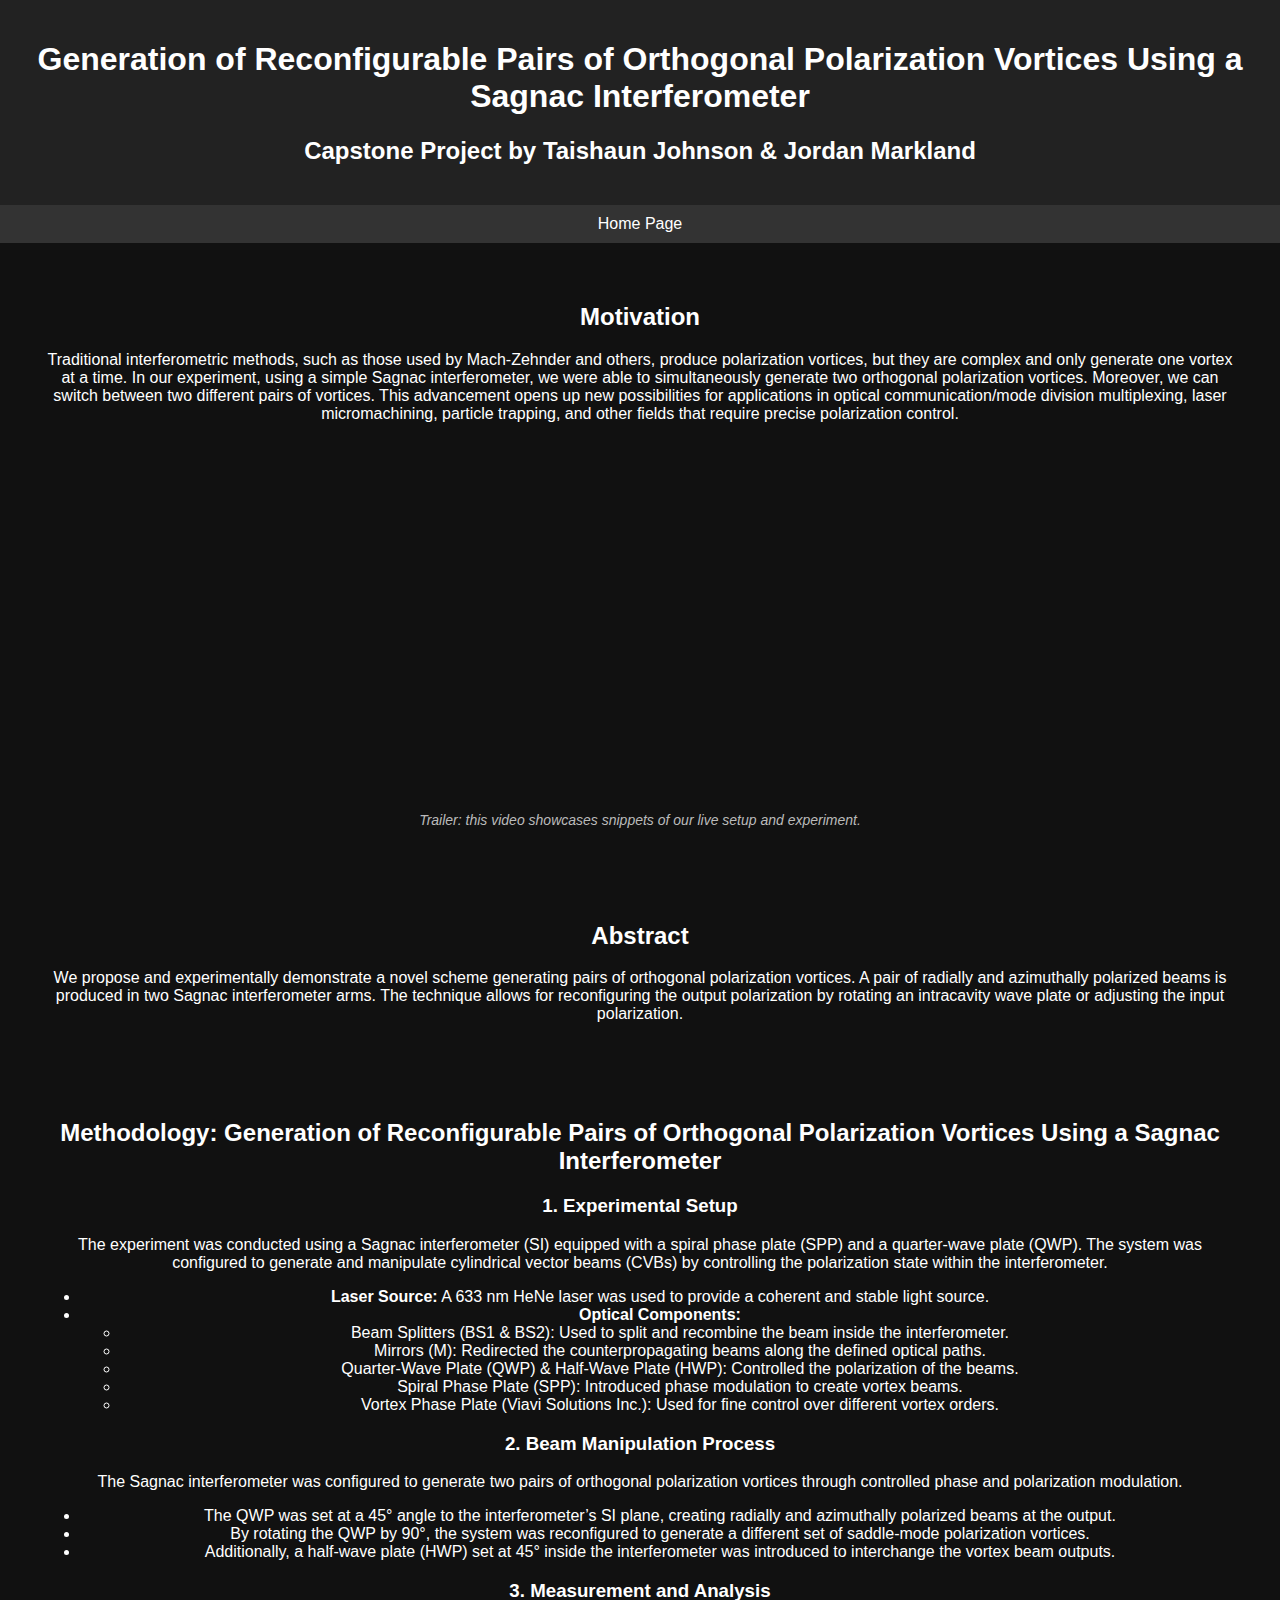
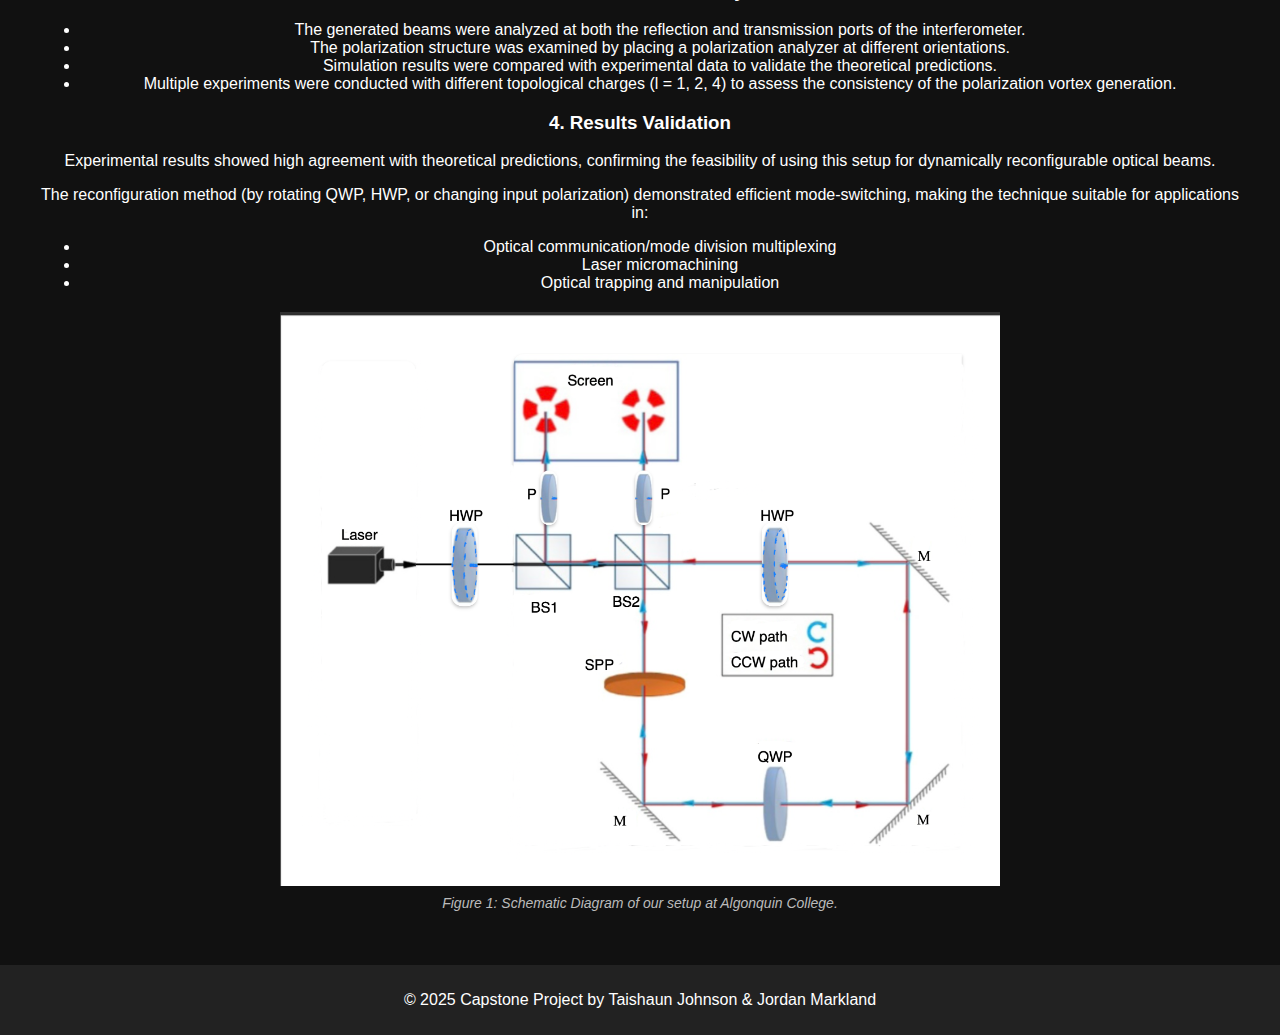
==== index.html @ 53e52545 "Update index.html" ====
<!DOCTYPE html>
<html lang="en">
<head>
    <meta charset="UTF-8">
    <meta name="viewport" content="width=device-width, initial-scale=1.0">
    <title>Capstone Project - Optical Communication</title>
    <link rel="stylesheet" href="styles.css">
</head>
<body>
    <header>
        <h1>Generation of Reconfigurable Pairs of Orthogonal Polarization Vortices Using a Sagnac Interferometer</h1>
        <h2>Capstone Project by Taishaun Johnson & Jordan Markland</h2>
    </header>

    <nav>
        <ul>
            <li><a href="#Home Page">Home Page</a></li>
        </ul>
    </nav>

    <section id="motivation">
        <h2>Motivation</h2>
        <p>Traditional interferometric methods, such as those used by Mach-Zehnder and others, produce polarization vortices, but they are complex and only generate one vortex at a time. In our experiment, using a simple Sagnac interferometer, we were able to simultaneously generate two orthogonal polarization vortices. Moreover, we can switch between two different pairs of vortices. This advancement opens up new possibilities for applications in optical communication/mode division multiplexing, laser micromachining, particle trapping, and other fields that require precise polarization control.</p>
   
        <div style="text-align: center; margin-top: 20px;">
            <iframe src="https://player.vimeo.com/video/1056968655?h=f93f7951b5" 
                    width="640" height="360" frameborder="0" 
                    allow="autoplay; fullscreen" allowfullscreen>
            </iframe>
            <!-- Video Caption -->
            <p style="font-size: 14px; font-style: italic; color: #bbb; margin-top: 5px;">
                Trailer: this video showcases snippets of our live setup and experiment.
            </p>
        </div>
    </section>

    <section id="abstract">
        <h2>Abstract</h2>
        <p>We propose and experimentally demonstrate a novel scheme generating pairs of orthogonal polarization vortices. A pair of radially and azimuthally polarized beams is produced in two Sagnac interferometer arms. The technique allows for reconfiguring the output polarization by rotating an intracavity wave plate or adjusting the input polarization.</p>
    </section>

    <!-- Methodology Section -->
    <section id="methodology">
        <h2>Methodology: Generation of Reconfigurable Pairs of Orthogonal Polarization Vortices Using a Sagnac Interferometer</h2>

        <h3>1. Experimental Setup</h3>
        <p>The experiment was conducted using a Sagnac interferometer (SI) equipped with a spiral phase plate (SPP) and a quarter-wave plate (QWP). The system was configured to generate and manipulate cylindrical vector beams (CVBs) by controlling the polarization state within the interferometer.</p>

        <ul>
            <li><strong>Laser Source:</strong> A 633 nm HeNe laser was used to provide a coherent and stable light source.</li>
            <li><strong>Optical Components:</strong>
                <ul>
                    <li>Beam Splitters (BS1 & BS2): Used to split and recombine the beam inside the interferometer.</li>
                    <li>Mirrors (M): Redirected the counterpropagating beams along the defined optical paths.</li>
                    <li>Quarter-Wave Plate (QWP) & Half-Wave Plate (HWP): Controlled the polarization of the beams.</li>
                    <li>Spiral Phase Plate (SPP): Introduced phase modulation to create vortex beams.</li>
                    <li>Vortex Phase Plate (Viavi Solutions Inc.): Used for fine control over different vortex orders.</li>
                </ul>
            </li>
        </ul>

        <h3>2. Beam Manipulation Process</h3>
        <p>The Sagnac interferometer was configured to generate two pairs of orthogonal polarization vortices through controlled phase and polarization modulation.</p>

        <ul>
            <li>The QWP was set at a 45° angle to the interferometer’s SI plane, creating radially and azimuthally polarized beams at the output.</li>
            <li>By rotating the QWP by 90°, the system was reconfigured to generate a different set of saddle-mode polarization vortices.</li>
            <li>Additionally, a half-wave plate (HWP) set at 45° inside the interferometer was introduced to interchange the vortex beam outputs.</li>
        </ul>

        <h3>3. Measurement and Analysis</h3>
        <ul>
            <li>The generated beams were analyzed at both the reflection and transmission ports of the interferometer.</li>
            <li>The polarization structure was examined by placing a polarization analyzer at different orientations.</li>
            <li>Simulation results were compared with experimental data to validate the theoretical predictions.</li>
            <li>Multiple experiments were conducted with different topological charges (l = 1, 2, 4) to assess the consistency of the polarization vortex generation.</li>
        </ul>

        <h3>4. Results Validation</h3>
        <p>Experimental results showed high agreement with theoretical predictions, confirming the feasibility of using this setup for dynamically reconfigurable optical beams.</p>
        <p>The reconfiguration method (by rotating QWP, HWP, or changing input polarization) demonstrated efficient mode-switching, making the technique suitable for applications in:</p>

        <ul>
            <li>Optical communication/mode division multiplexing</li>
            <li>Laser micromachining</li>
            <li>Optical trapping and manipulation</li>
        </ul>
    </div>
      
        <!-- Schematic Diagram Centered -->
        <div style="text-align: center; margin-top: 20px;">
            <img src="firstschematic.png" alt="Sagnac Interferometer Schematic" style="width: 60%; max-width: 800px;">
            <p style="font-size: 14px; font-style: italic; color: #bbb; margin-top: 5px;">
                Figure 1: Schematic Diagram of our setup at Algonquin College.
            </p>
        </div>

    </div>
    </section>

    <footer>
        <p>&copy; 2025 Capstone Project by Taishaun Johnson & Jordan Markland</p>
    </footer>
</body>
</html>

<style>
    body {
        font-family: Arial, sans-serif;
        margin: 0;
        padding: 0;
        background-color: #111;
        color: white;
        text-align: center;
    }
    header {
        background: #222;
        padding: 20px;
    }
    nav ul {
        list-style-type: none;
        padding: 0;
        margin: 0;
        display: flex;
        justify-content: center;
        background: #333;
    }
    nav ul li {
        margin: 10px;
    }
    nav ul li a {
        color: white;
        text-decoration: none;
    }
    section {
        padding: 20px;
        margin: 20px;
    }
    footer {
        background: #222;
        padding: 10px;
        margin-top: 20px;
    }
</style>
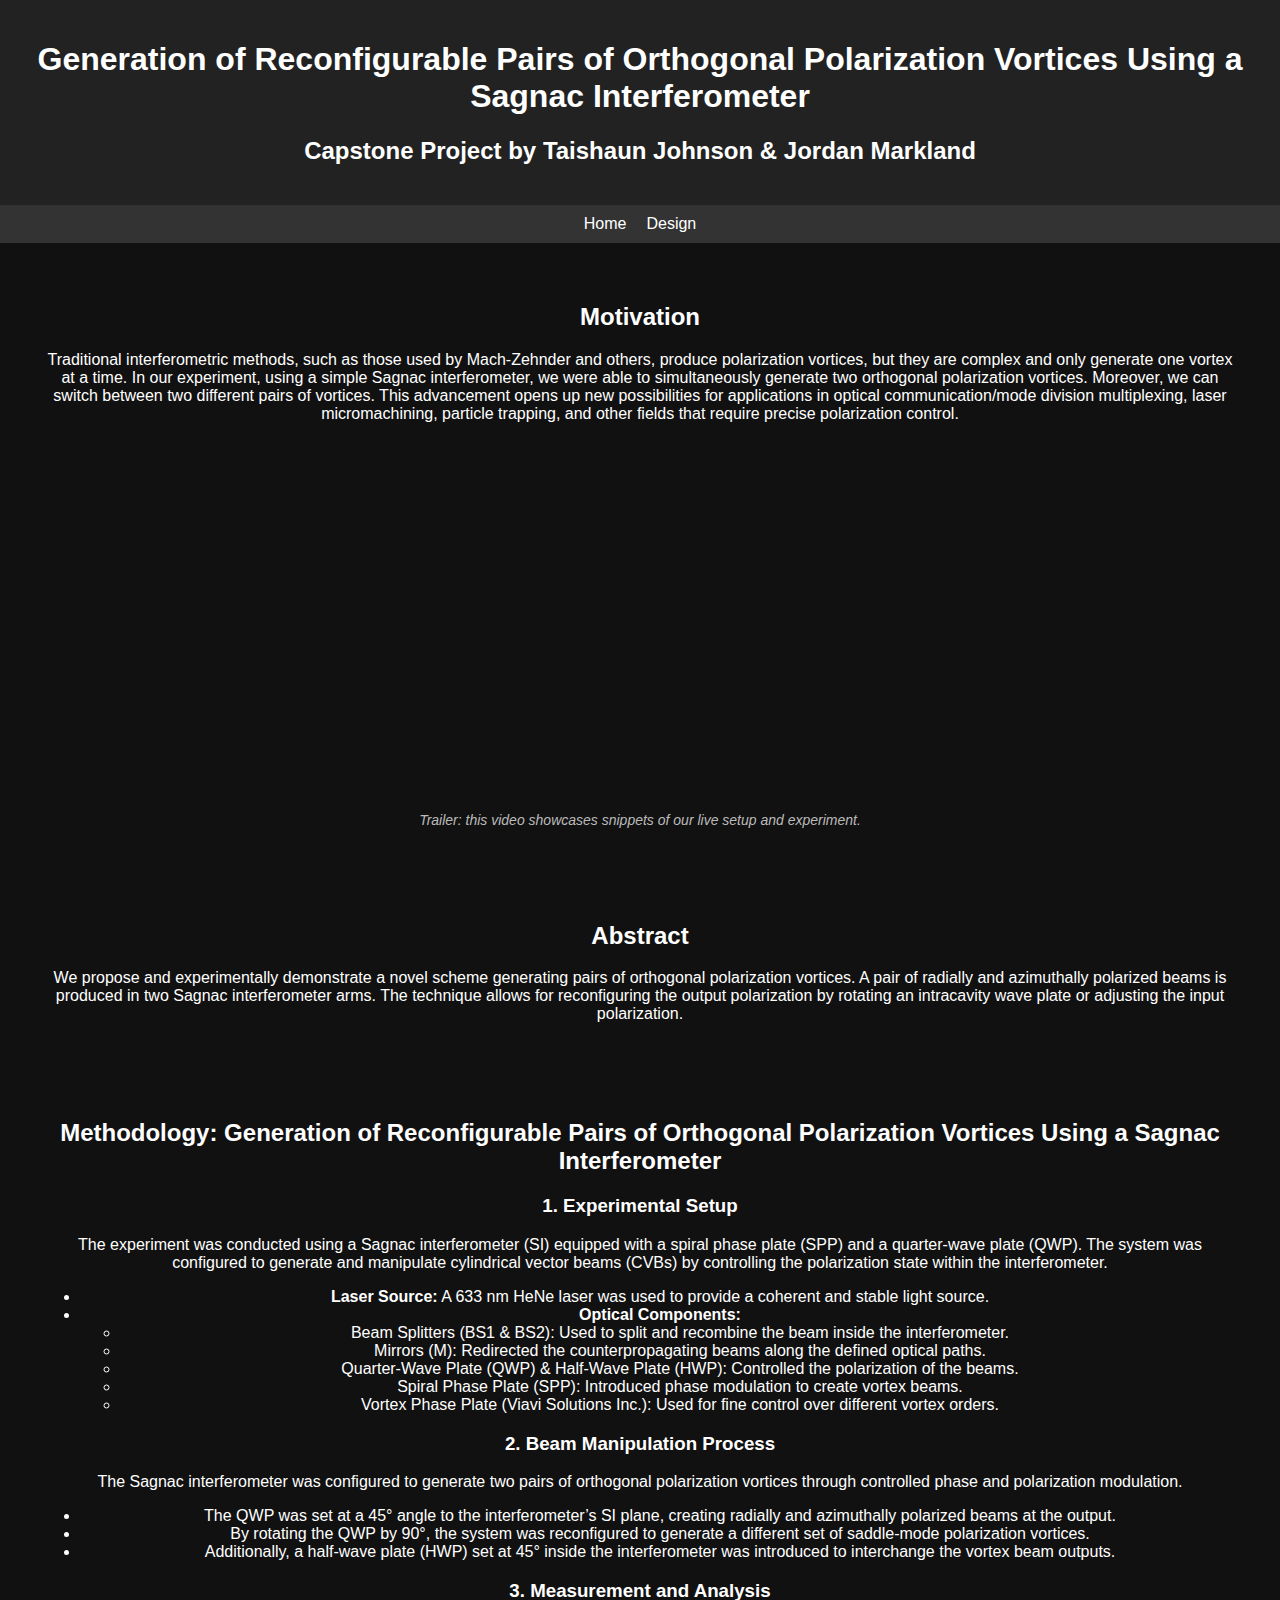
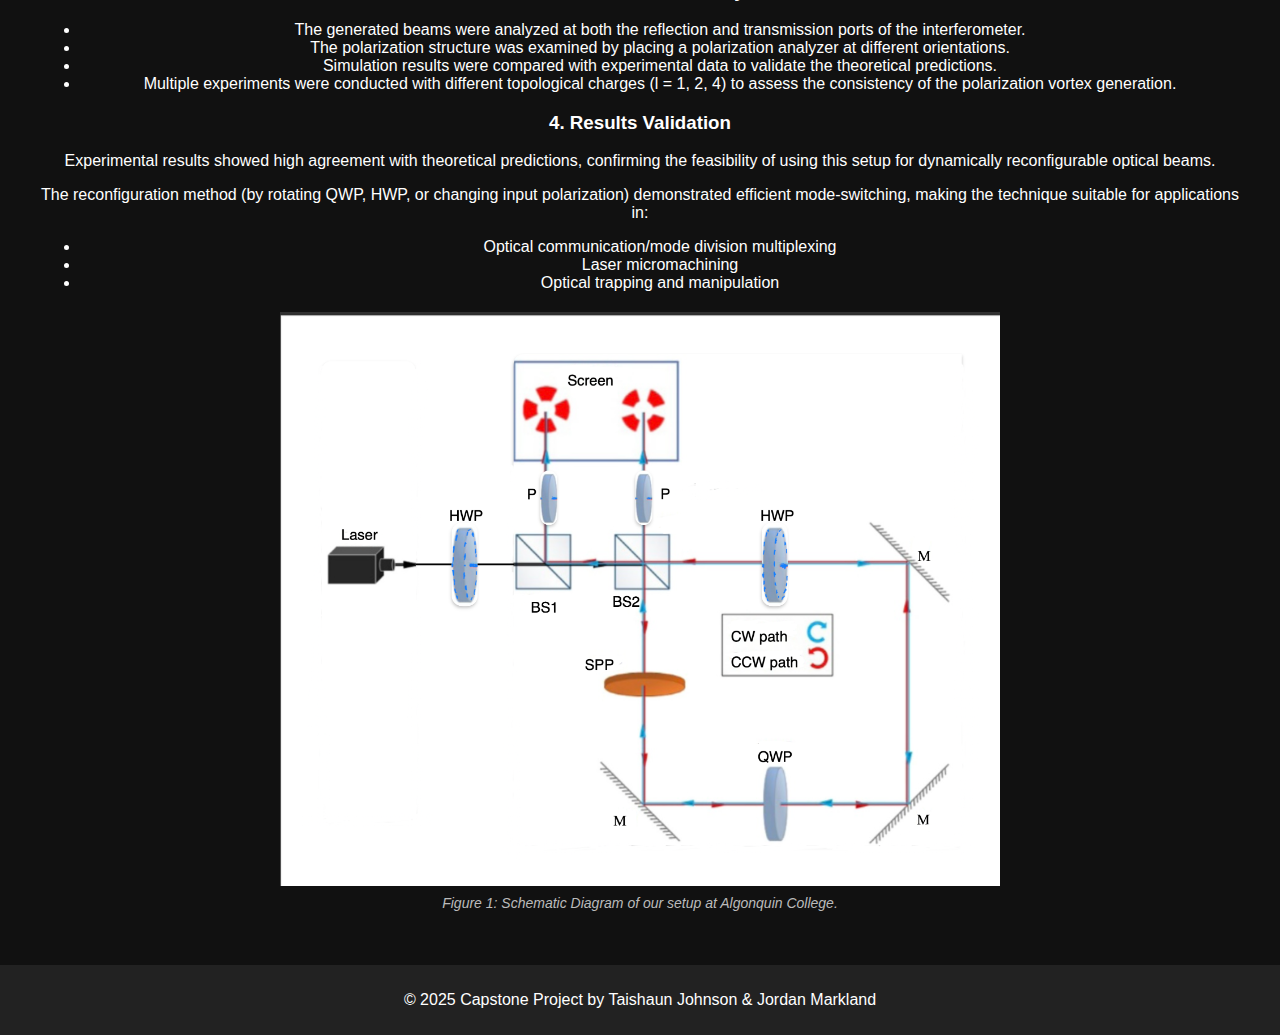
==== commit 29f41b15: "Update index.html" ====
--- a/index.html
+++ b/index.html
@@ -14,7 +14,8 @@
 
     <nav>
         <ul>
-            <li><a href="#Home Page">Home Page</a></li>
+            <li><a href="index.html">Home</a></li>
+            <li><a href="design.html">Design</a></li>
         </ul>
     </nav>
 
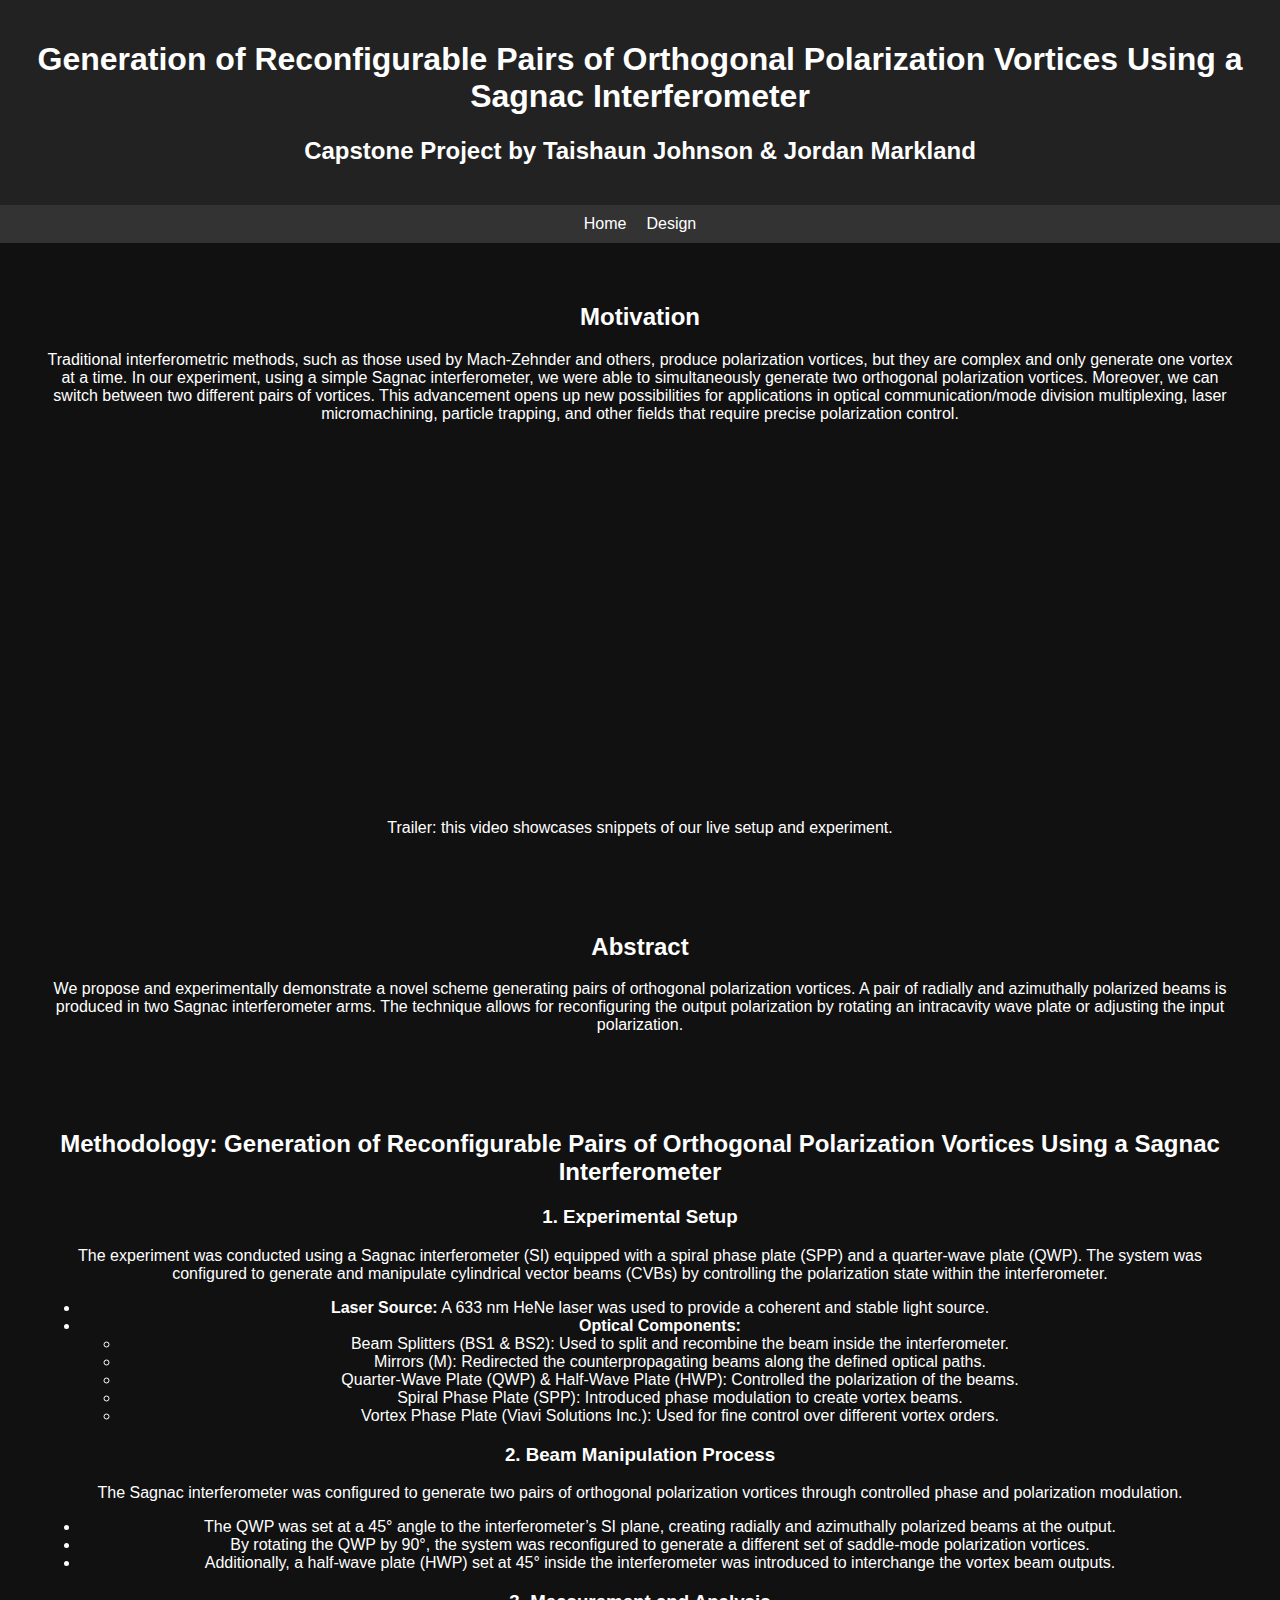
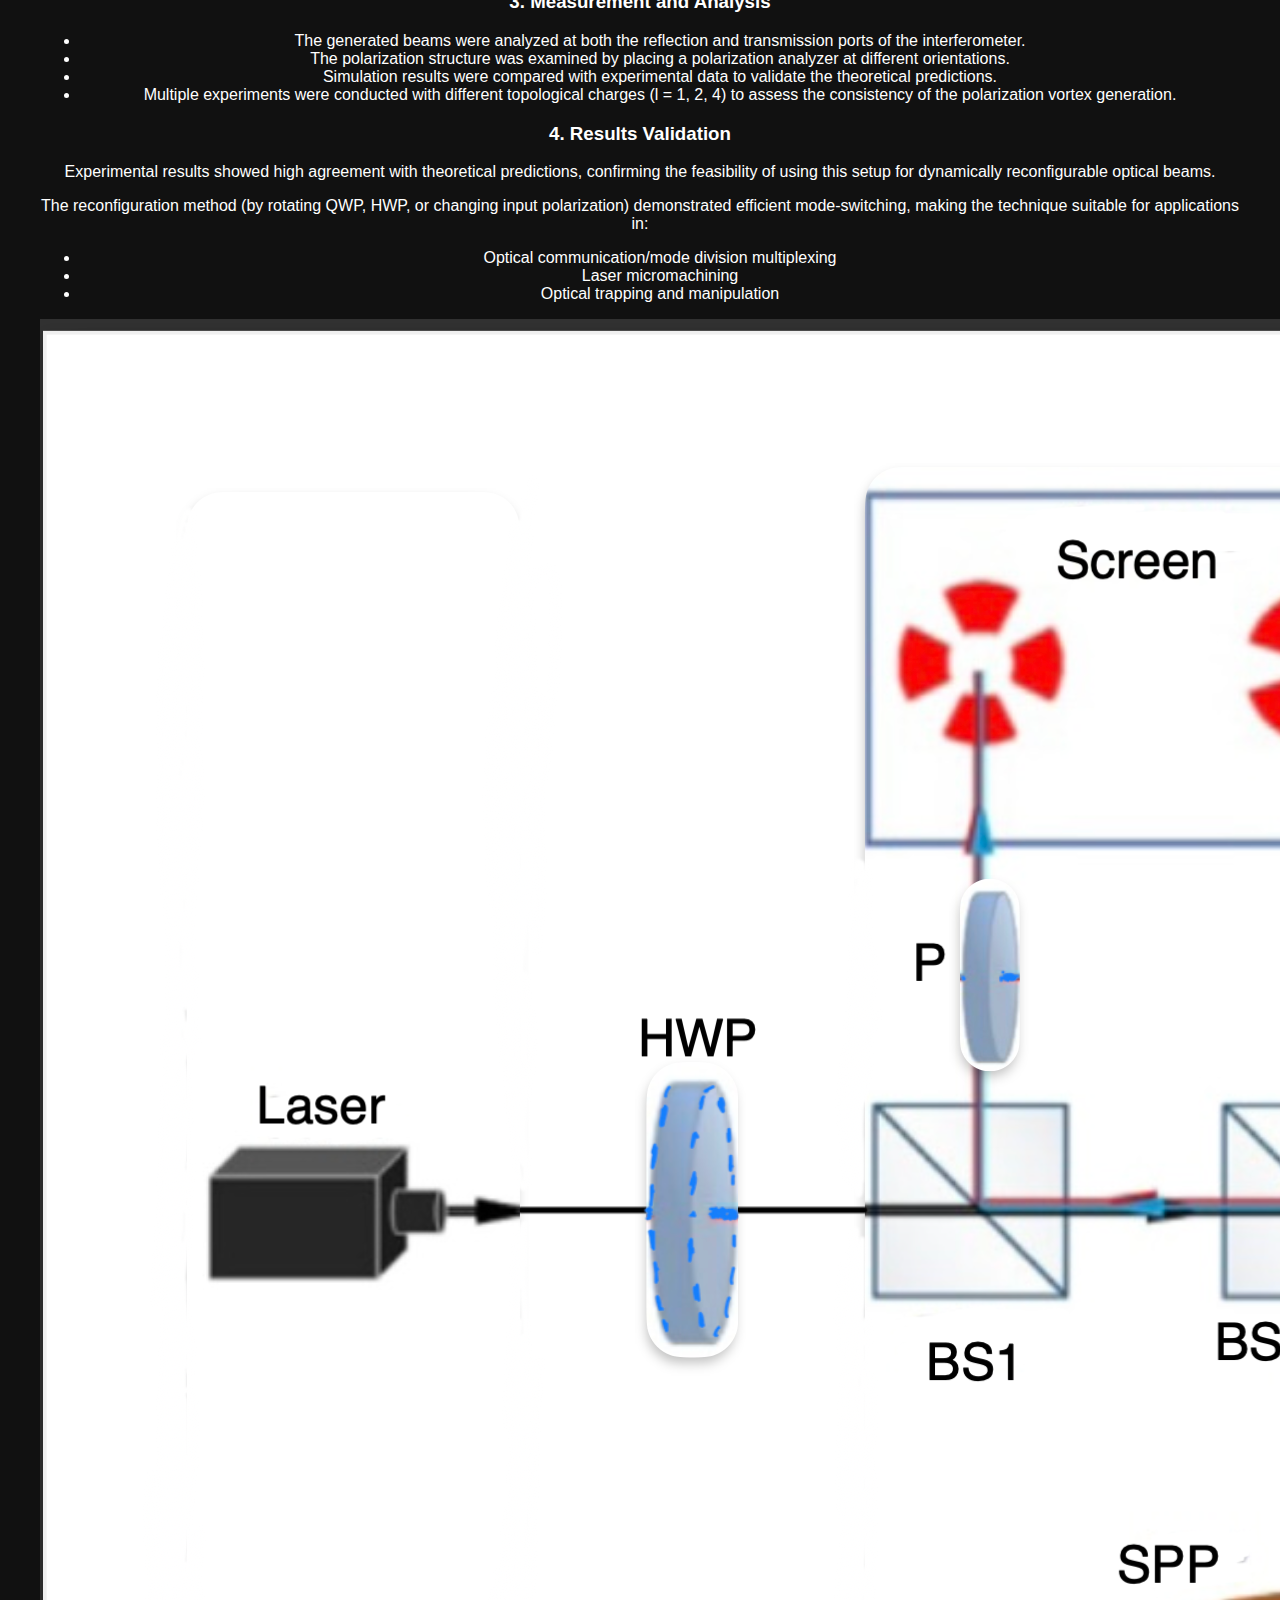
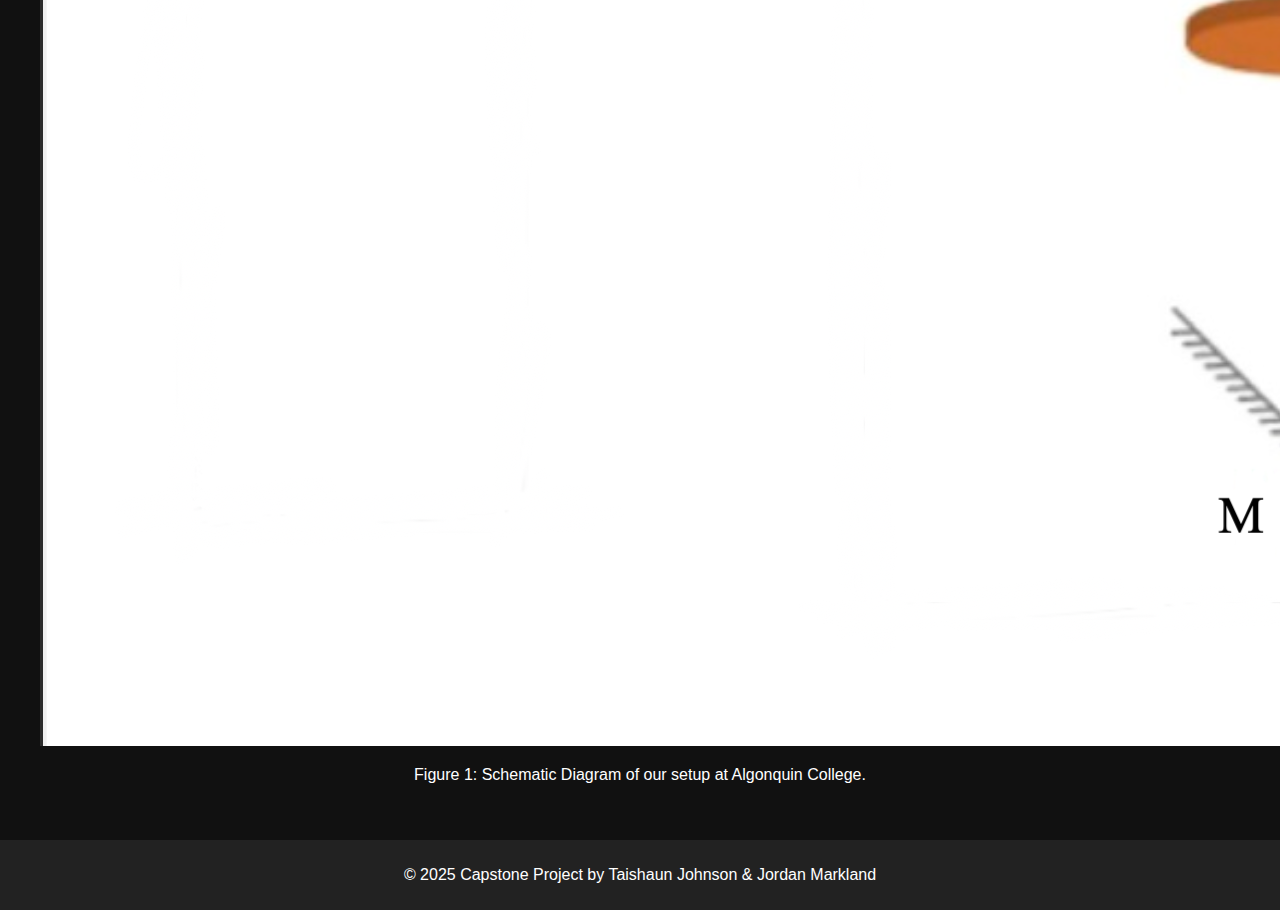
==== commit 56802fa7: "Update index.html" ====
--- a/index.html
+++ b/index.html
@@ -23,13 +23,12 @@
         <h2>Motivation</h2>
         <p>Traditional interferometric methods, such as those used by Mach-Zehnder and others, produce polarization vortices, but they are complex and only generate one vortex at a time. In our experiment, using a simple Sagnac interferometer, we were able to simultaneously generate two orthogonal polarization vortices. Moreover, we can switch between two different pairs of vortices. This advancement opens up new possibilities for applications in optical communication/mode division multiplexing, laser micromachining, particle trapping, and other fields that require precise polarization control.</p>
    
-        <div style="text-align: center; margin-top: 20px;">
+        <div class="video-container">
             <iframe src="https://player.vimeo.com/video/1056968655?h=f93f7951b5" 
                     width="640" height="360" frameborder="0" 
                     allow="autoplay; fullscreen" allowfullscreen>
             </iframe>
-            <!-- Video Caption -->
-            <p style="font-size: 14px; font-style: italic; color: #bbb; margin-top: 5px;">
+            <p class="caption">
                 Trailer: this video showcases snippets of our live setup and experiment.
             </p>
         </div>
@@ -40,7 +39,6 @@
         <p>We propose and experimentally demonstrate a novel scheme generating pairs of orthogonal polarization vortices. A pair of radially and azimuthally polarized beams is produced in two Sagnac interferometer arms. The technique allows for reconfiguring the output polarization by rotating an intracavity wave plate or adjusting the input polarization.</p>
     </section>
 
-    <!-- Methodology Section -->
     <section id="methodology">
         <h2>Methodology: Generation of Reconfigurable Pairs of Orthogonal Polarization Vortices Using a Sagnac Interferometer</h2>
 
@@ -86,17 +84,12 @@
             <li>Laser micromachining</li>
             <li>Optical trapping and manipulation</li>
         </ul>
-    </div>
-      
-        <!-- Schematic Diagram Centered -->
-        <div style="text-align: center; margin-top: 20px;">
-            <img src="firstschematic.png" alt="Sagnac Interferometer Schematic" style="width: 60%; max-width: 800px;">
-            <p style="font-size: 14px; font-style: italic; color: #bbb; margin-top: 5px;">
-                Figure 1: Schematic Diagram of our setup at Algonquin College.
-            </p>
+
+        <div class="image-container">
+            <img src="firstschematic.png" alt="Sagnac Interferometer Schematic">
+            <p class="caption">Figure 1: Schematic Diagram of our setup at Algonquin College.</p>
         </div>
 
-    </div>
     </section>
 
     <footer>
@@ -104,42 +97,3 @@
     </footer>
 </body>
 </html>
-
-<style>
-    body {
-        font-family: Arial, sans-serif;
-        margin: 0;
-        padding: 0;
-        background-color: #111;
-        color: white;
-        text-align: center;
-    }
-    header {
-        background: #222;
-        padding: 20px;
-    }
-    nav ul {
-        list-style-type: none;
-        padding: 0;
-        margin: 0;
-        display: flex;
-        justify-content: center;
-        background: #333;
-    }
-    nav ul li {
-        margin: 10px;
-    }
-    nav ul li a {
-        color: white;
-        text-decoration: none;
-    }
-    section {
-        padding: 20px;
-        margin: 20px;
-    }
-    footer {
-        background: #222;
-        padding: 10px;
-        margin-top: 20px;
-    }
-</style>
--- a/styles.css
+++ b/styles.css
@@ -0,0 +1,117 @@
+/* General Page Styles */
+body {
+    font-family: Arial, sans-serif;
+    margin: 0;
+    padding: 0;
+    background-color: #111;
+    color: white;
+    text-align: center;
+}
+
+/* Header Styles */
+header {
+    background: #222;
+    padding: 20px;
+}
+
+/* Navigation Menu */
+nav ul {
+    list-style-type: none;
+    padding: 0;
+    margin: 0;
+    display: flex;
+    justify-content: center;
+    background: #333;
+}
+
+nav ul li {
+    margin: 10px;
+}
+
+nav ul li a {
+    color: white;
+    text-decoration: none;
+}
+
+/* Section Styles */
+section {
+    padding: 20px;
+    margin: 20px;
+}
+
+/* Footer */
+footer {
+    background: #222;
+    padding: 10px;
+    margin-top: 20px;
+}
+
+/* Gallery */
+.design-gallery {
+    text-align: center;
+}
+
+.gallery {
+    display: flex;
+    flex-wrap: wrap;
+    justify-content: center;
+    gap: 20px;
+}
+
+.gallery figure {
+    background: white;
+    padding: 10px;
+    box-shadow: 0 0 5px rgba(0, 0, 0, 0.1);
+    border-radius: 5px;
+    text-align: center;
+}
+
+.gallery img {
+    max-width: 100%;
+    height: auto;
+    cursor: pointer;
+    transition: transform 0.3s;
+    border-radius: 5px;
+}
+
+.gallery img:hover {
+    transform: scale(1.05);
+}
+
+/* Lightbox Modal */
+.modal {
+    display: none;
+    position: fixed;
+    z-index: 1000;
+    padding-top: 60px;
+    left: 0;
+    top: 0;
+    width: 100%;
+    height: 100%;
+    background-color: rgba(0, 0, 0, 0.8);
+}
+
+.modal-content {
+    margin: auto;
+    display: block;
+    max-width: 80%;
+    border-radius: 5px;
+}
+
+.close {
+    position: absolute;
+    top: 15px;
+    right: 30px;
+    color: white;
+    font-size: 30px;
+    font-weight: bold;
+    cursor: pointer;
+}
+
+/* Mobile Responsive */
+@media screen and (max-width: 600px) {
+    .gallery {
+        flex-direction: column;
+        align-items: center;
+    }
+}
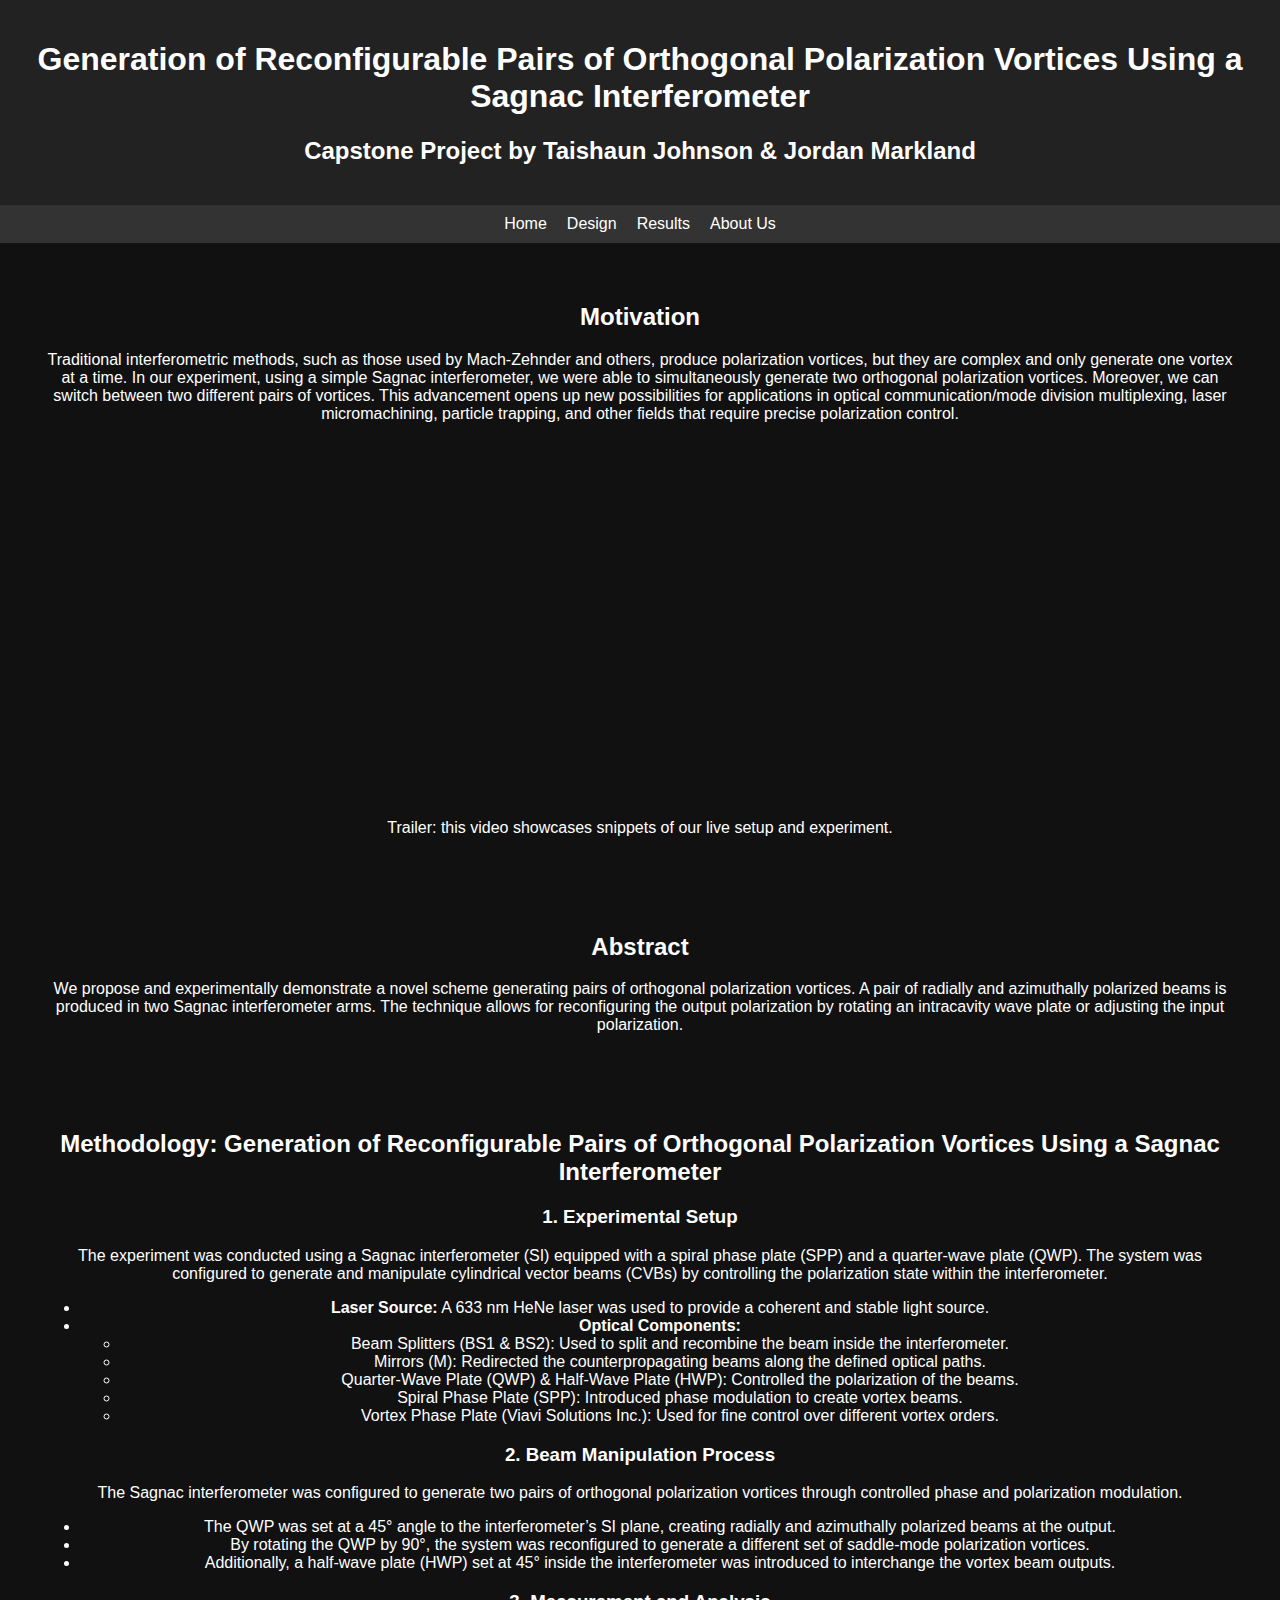
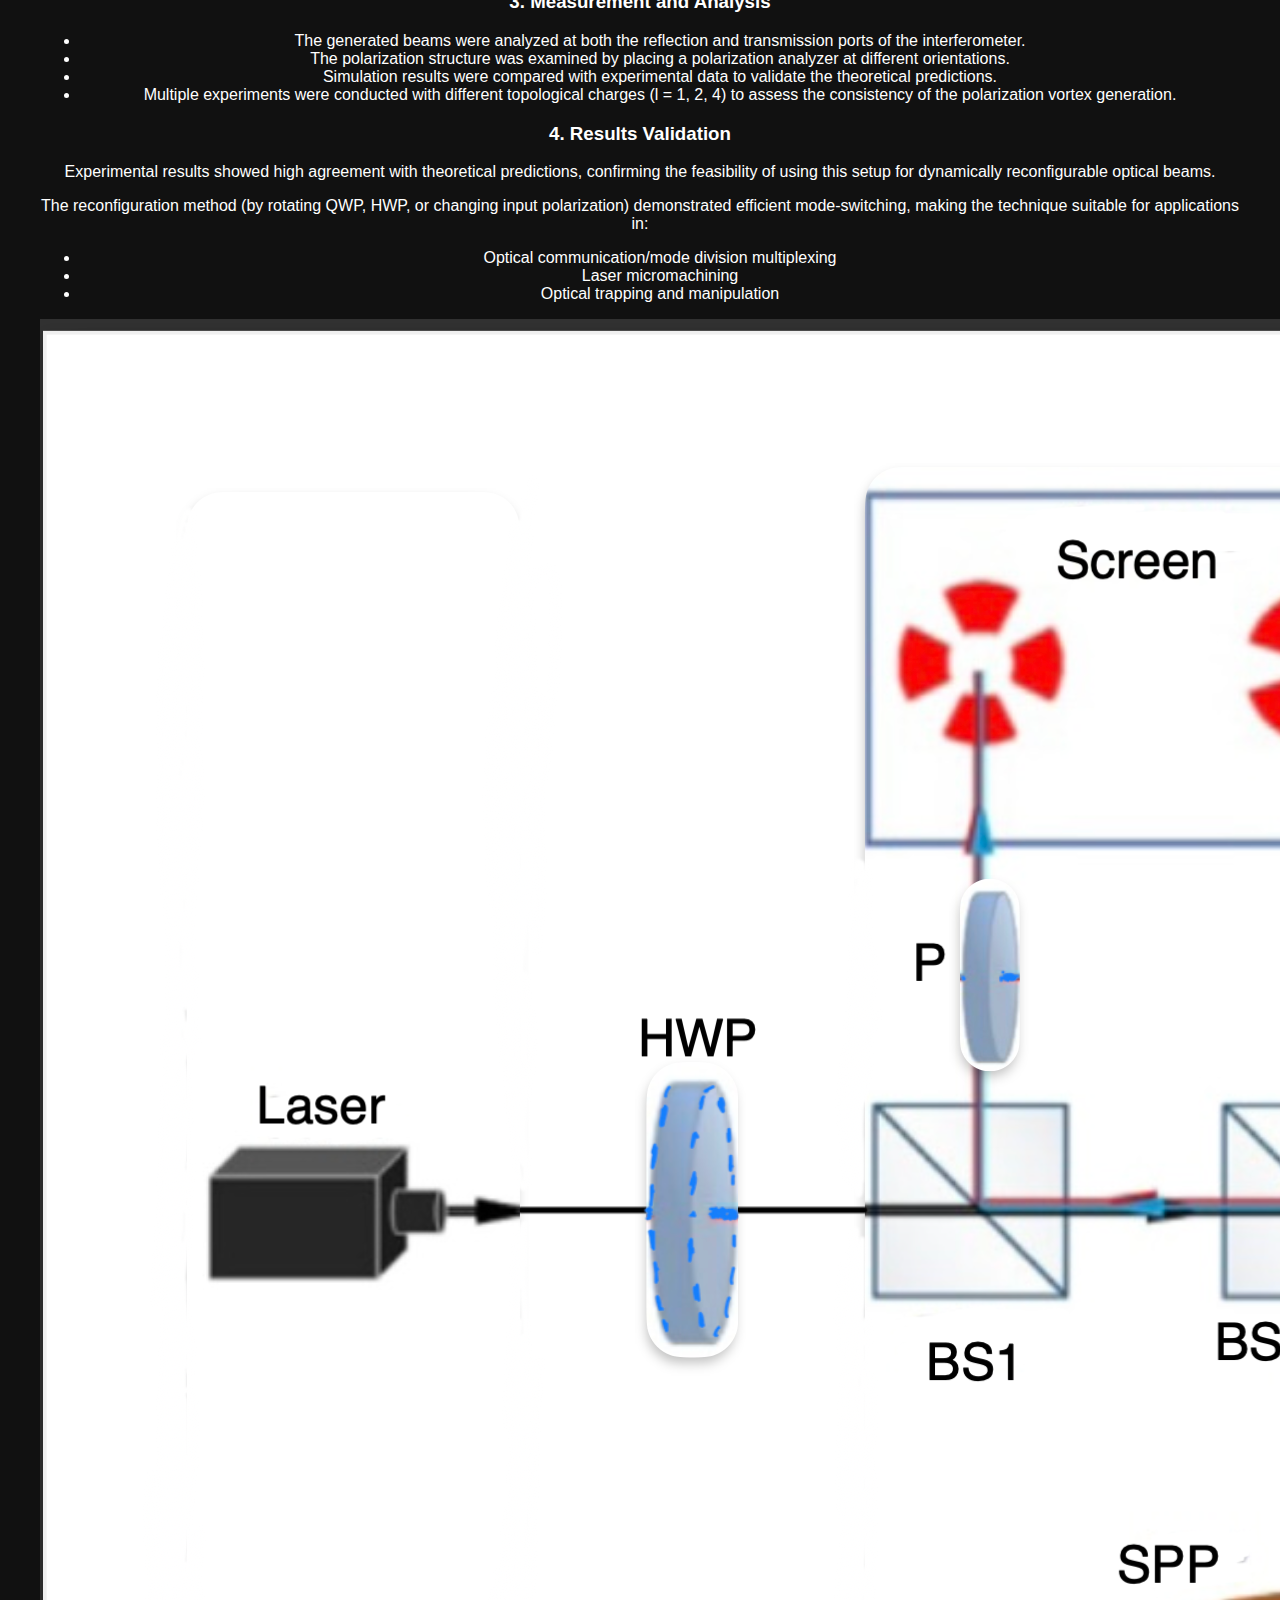
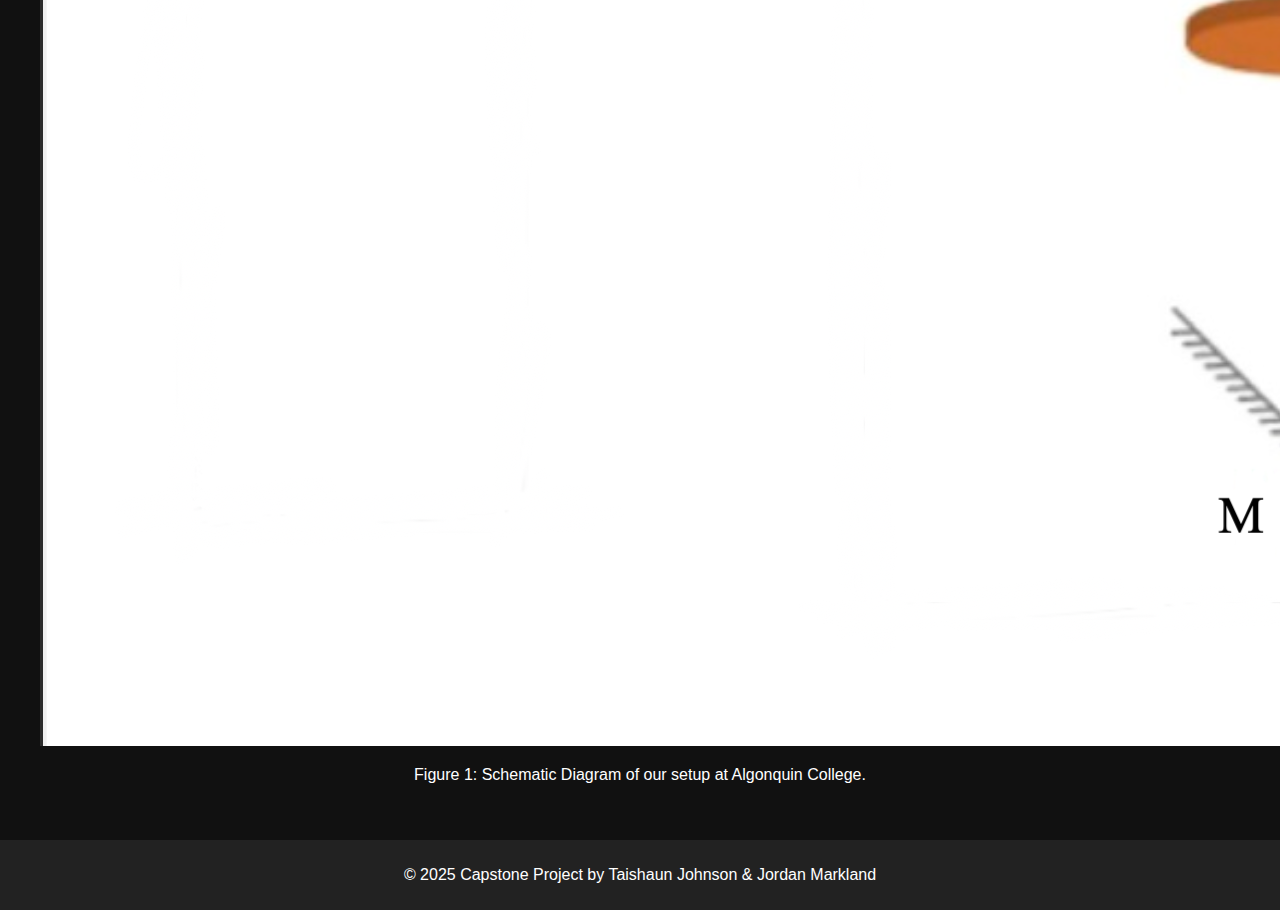
==== commit d965da24: "Update index.html" ====
--- a/index.html
+++ b/index.html
@@ -14,8 +14,10 @@
 
     <nav>
         <ul>
-            <li><a href="index.html">Home</a></li>
-            <li><a href="design.html">Design</a></li>
+             <li><a href="index.html">Home</a></li>
+             <li><a href="design.html">Design</a></li>
+             <li><a href="results.html">Results</a></li>
+             <li><a href="contact.html">About Us</a></li>
         </ul>
     </nav>
 
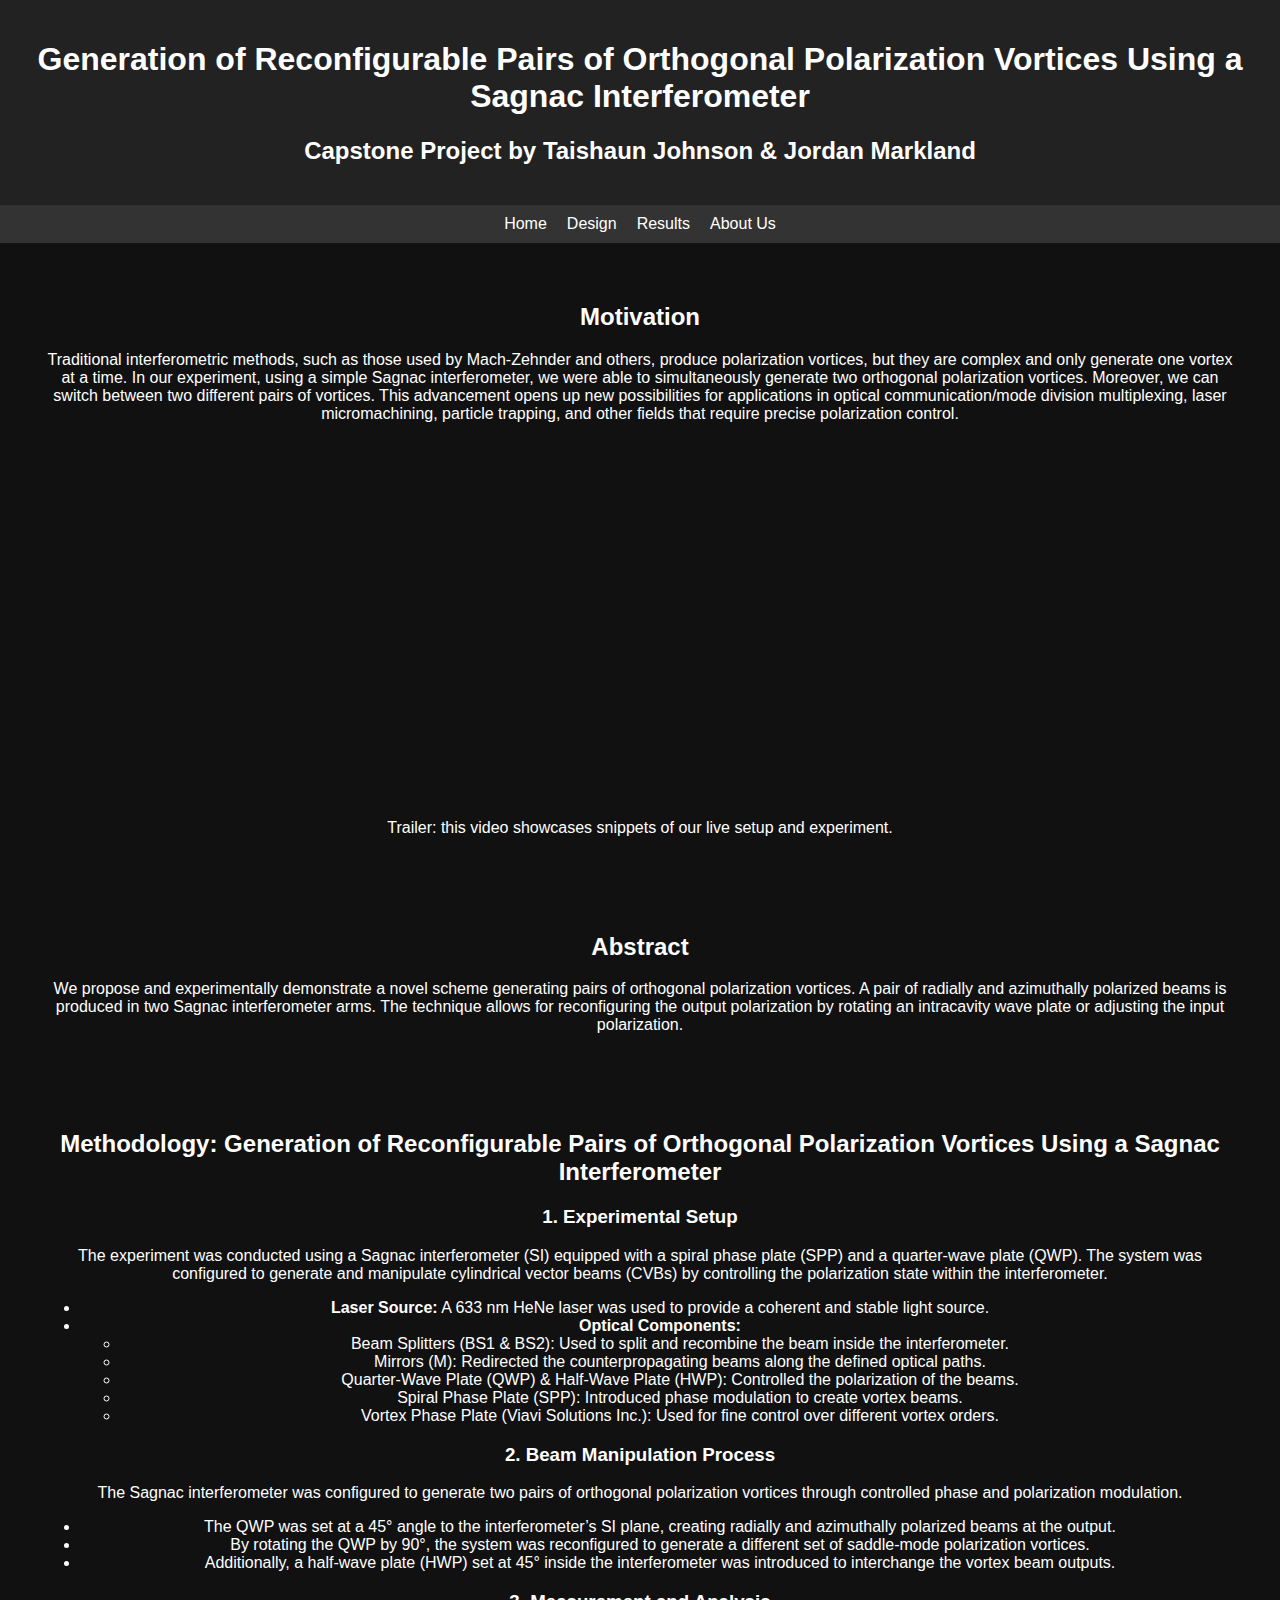
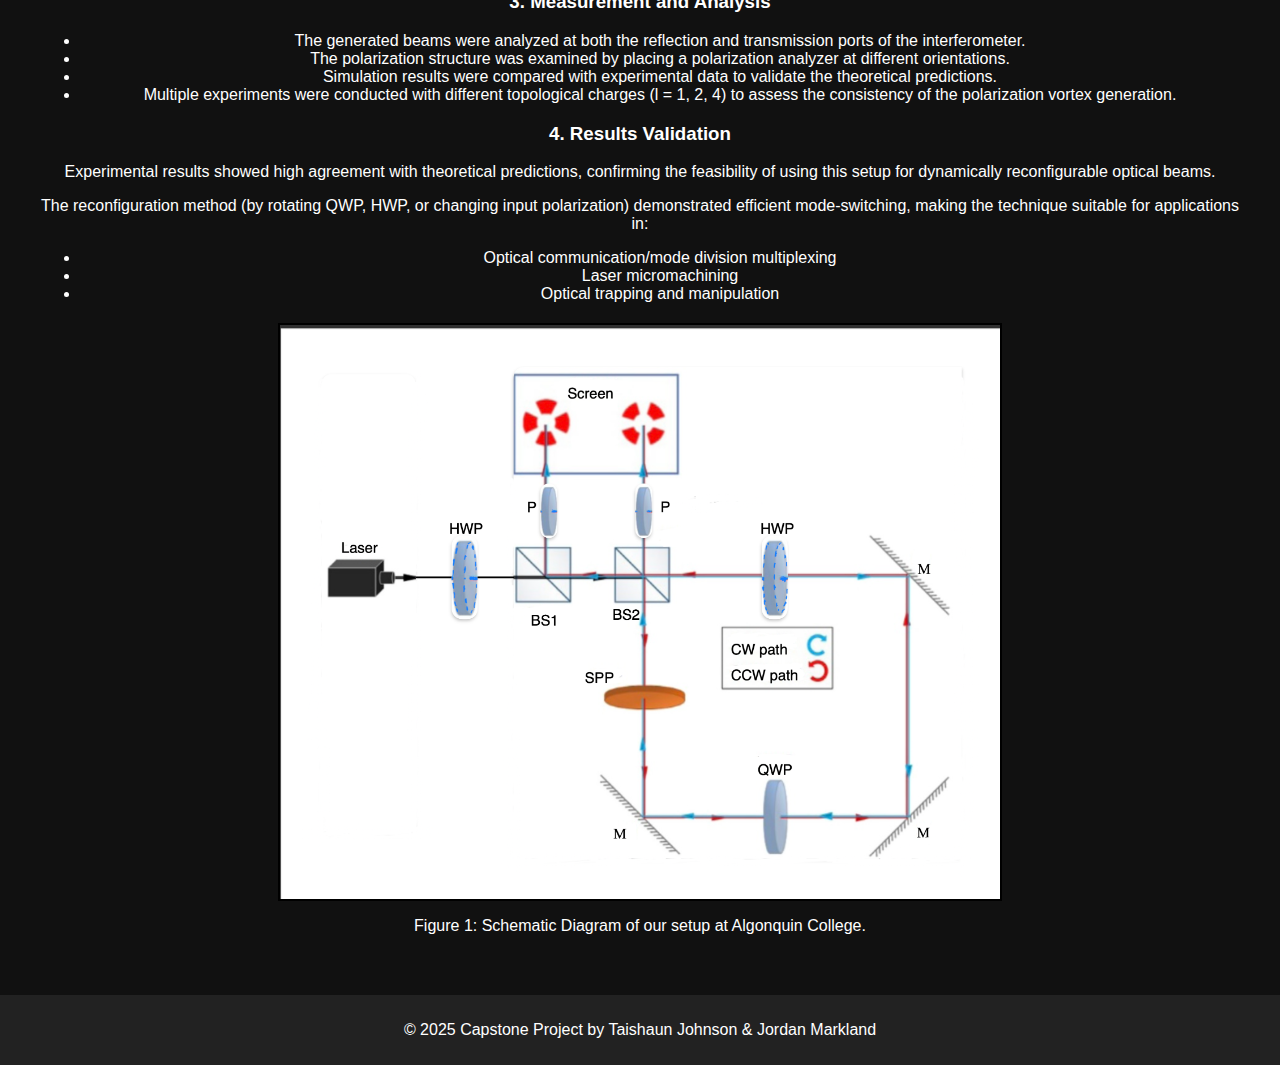
==== commit d1b534b9: "Update index.html" ====
--- a/index.html
+++ b/index.html
@@ -5,6 +5,19 @@
     <meta name="viewport" content="width=device-width, initial-scale=1.0">
     <title>Capstone Project - Optical Communication</title>
     <link rel="stylesheet" href="styles.css">
+    <style>
+        .image-container {
+            text-align: center; /* Center the image */
+            margin: 20px 0; /* Add spacing above and below */
+        }
+        .image-container img {
+            max-width: 60%; /* Resize the image to 60% of the container width */
+            height: auto; /* Maintain aspect ratio */
+            display: block;
+            margin: 0 auto; /* Ensures centering */
+            border: 2px solid #000; /* Optional: Add a border */
+        }
+    </style>
 </head>
 <body>
     <header>
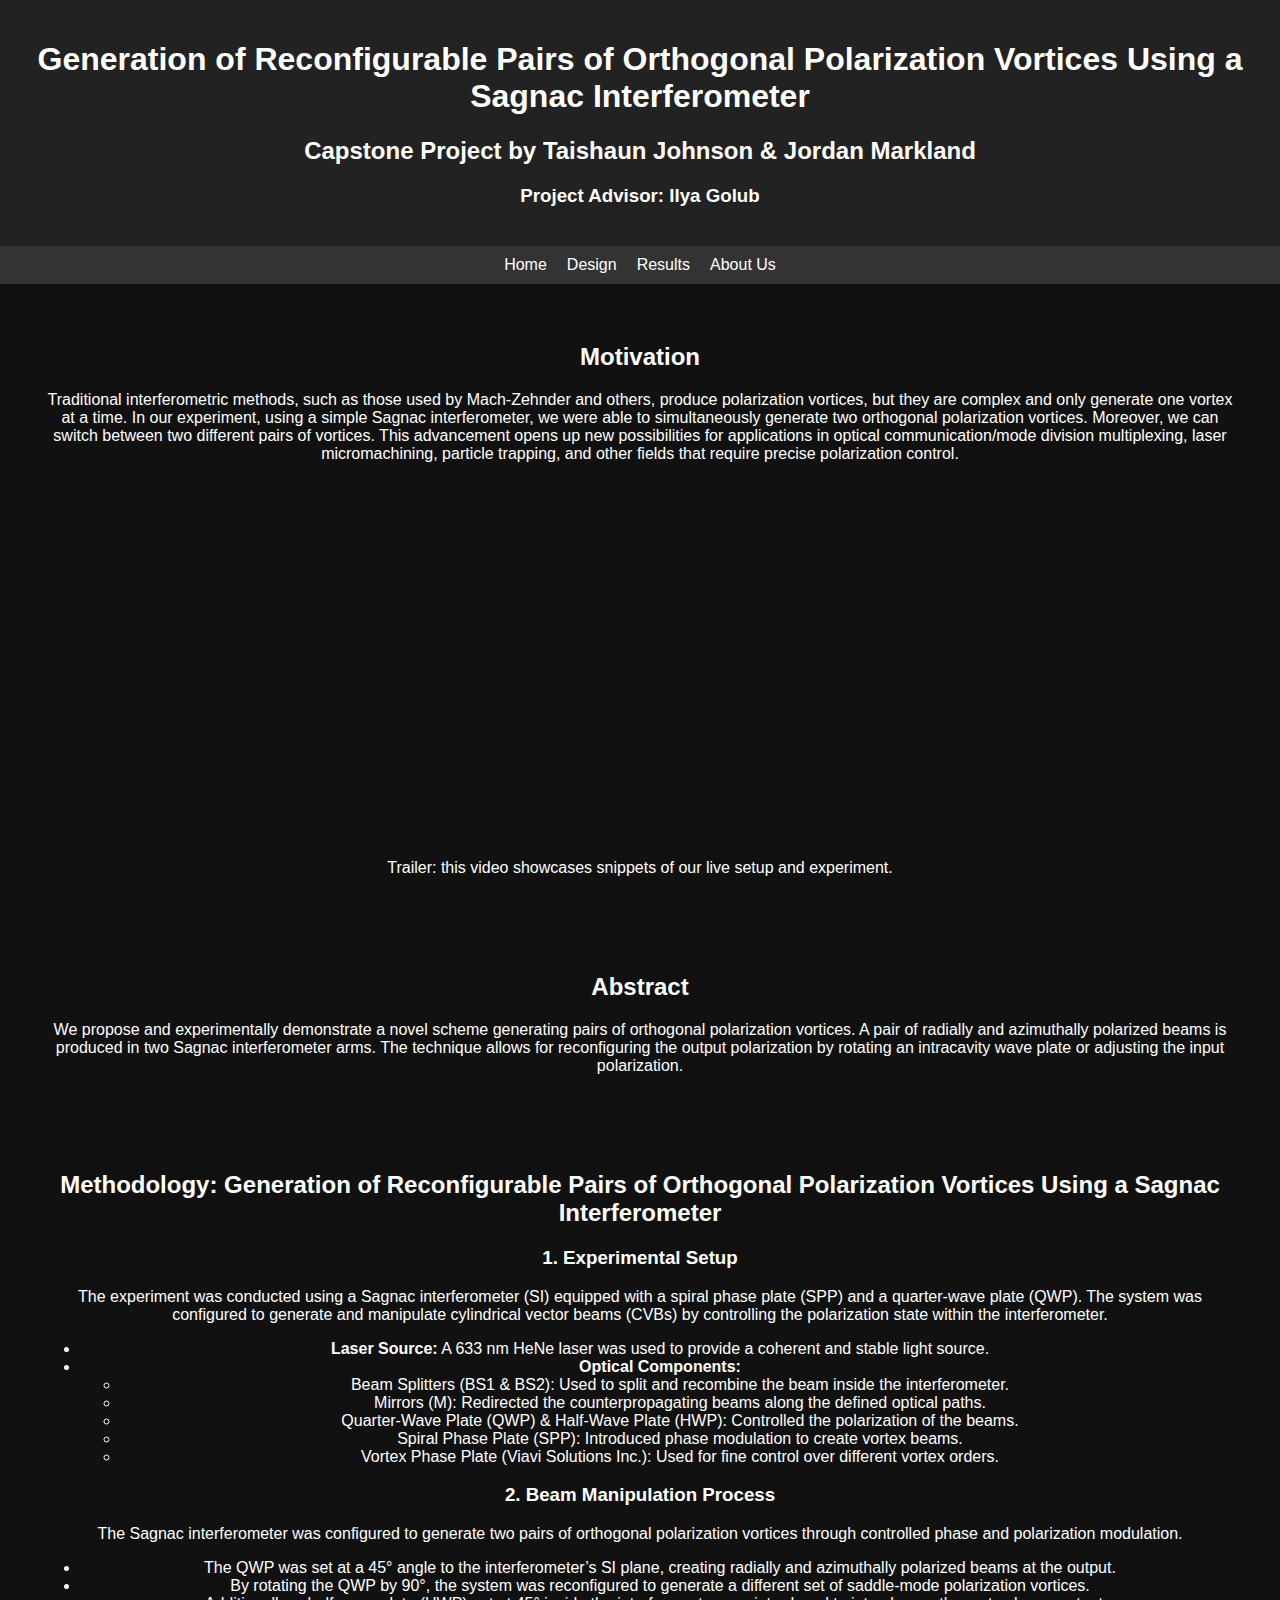
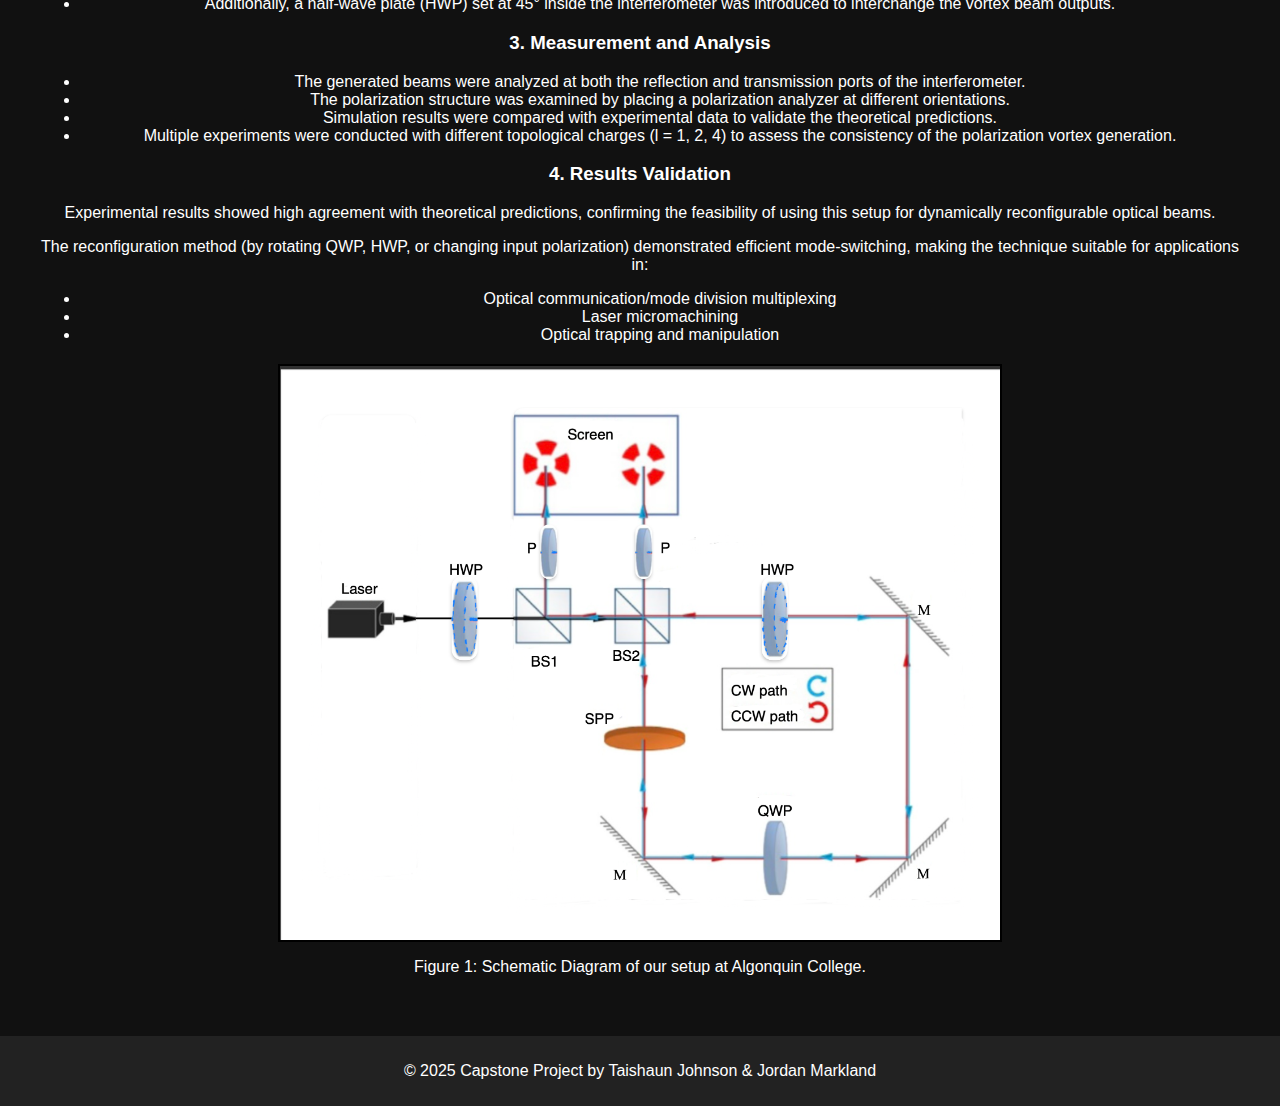
==== commit 239ecf1a: "Update index.html" ====
--- a/index.html
+++ b/index.html
@@ -23,6 +23,7 @@
     <header>
         <h1>Generation of Reconfigurable Pairs of Orthogonal Polarization Vortices Using a Sagnac Interferometer</h1>
         <h2>Capstone Project by Taishaun Johnson & Jordan Markland</h2>
+        <h3> Project Advisor: Ilya Golub</h3>
     </header>
 
     <nav>
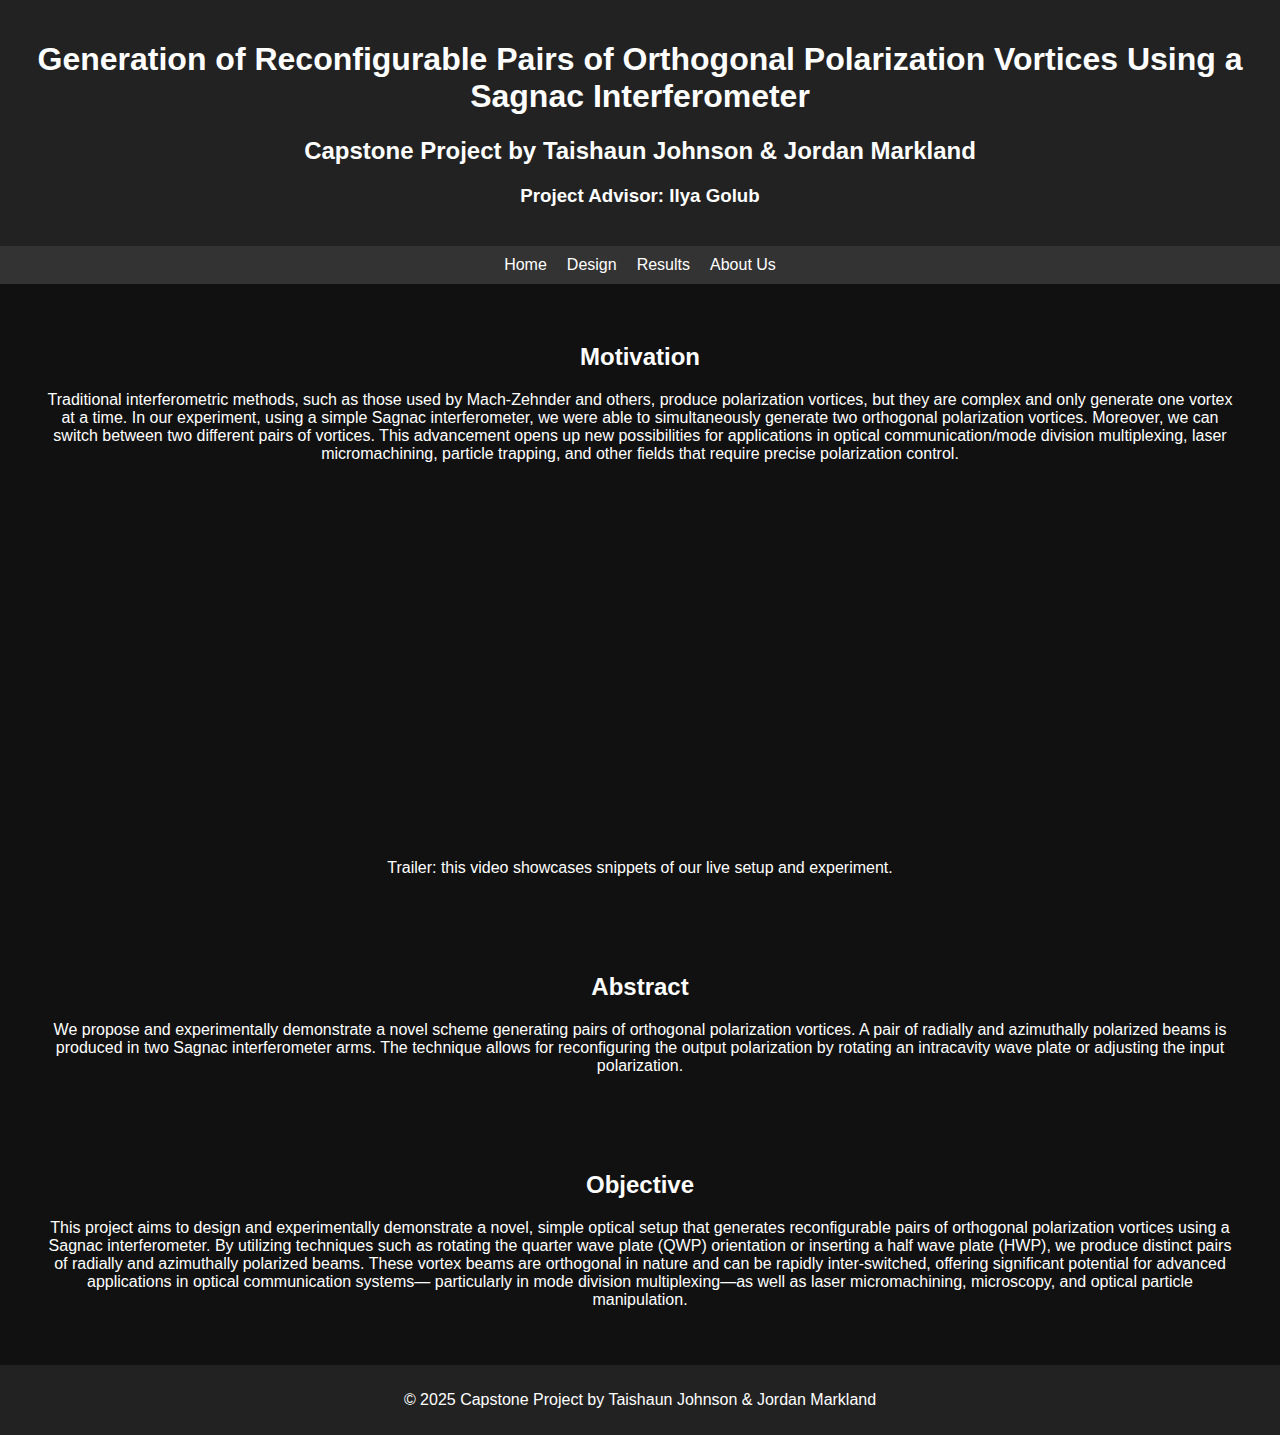
==== commit 03418c11: "Update index.html" ====
--- a/index.html
+++ b/index.html
@@ -55,56 +55,16 @@
         <p>We propose and experimentally demonstrate a novel scheme generating pairs of orthogonal polarization vortices. A pair of radially and azimuthally polarized beams is produced in two Sagnac interferometer arms. The technique allows for reconfiguring the output polarization by rotating an intracavity wave plate or adjusting the input polarization.</p>
     </section>
 
-    <section id="methodology">
-        <h2>Methodology: Generation of Reconfigurable Pairs of Orthogonal Polarization Vortices Using a Sagnac Interferometer</h2>
-
-        <h3>1. Experimental Setup</h3>
-        <p>The experiment was conducted using a Sagnac interferometer (SI) equipped with a spiral phase plate (SPP) and a quarter-wave plate (QWP). The system was configured to generate and manipulate cylindrical vector beams (CVBs) by controlling the polarization state within the interferometer.</p>
-
-        <ul>
-            <li><strong>Laser Source:</strong> A 633 nm HeNe laser was used to provide a coherent and stable light source.</li>
-            <li><strong>Optical Components:</strong>
-                <ul>
-                    <li>Beam Splitters (BS1 & BS2): Used to split and recombine the beam inside the interferometer.</li>
-                    <li>Mirrors (M): Redirected the counterpropagating beams along the defined optical paths.</li>
-                    <li>Quarter-Wave Plate (QWP) & Half-Wave Plate (HWP): Controlled the polarization of the beams.</li>
-                    <li>Spiral Phase Plate (SPP): Introduced phase modulation to create vortex beams.</li>
-                    <li>Vortex Phase Plate (Viavi Solutions Inc.): Used for fine control over different vortex orders.</li>
-                </ul>
-            </li>
-        </ul>
-
-        <h3>2. Beam Manipulation Process</h3>
-        <p>The Sagnac interferometer was configured to generate two pairs of orthogonal polarization vortices through controlled phase and polarization modulation.</p>
-
-        <ul>
-            <li>The QWP was set at a 45° angle to the interferometer’s SI plane, creating radially and azimuthally polarized beams at the output.</li>
-            <li>By rotating the QWP by 90°, the system was reconfigured to generate a different set of saddle-mode polarization vortices.</li>
-            <li>Additionally, a half-wave plate (HWP) set at 45° inside the interferometer was introduced to interchange the vortex beam outputs.</li>
-        </ul>
-
-        <h3>3. Measurement and Analysis</h3>
-        <ul>
-            <li>The generated beams were analyzed at both the reflection and transmission ports of the interferometer.</li>
-            <li>The polarization structure was examined by placing a polarization analyzer at different orientations.</li>
-            <li>Simulation results were compared with experimental data to validate the theoretical predictions.</li>
-            <li>Multiple experiments were conducted with different topological charges (l = 1, 2, 4) to assess the consistency of the polarization vortex generation.</li>
-        </ul>
-
-        <h3>4. Results Validation</h3>
-        <p>Experimental results showed high agreement with theoretical predictions, confirming the feasibility of using this setup for dynamically reconfigurable optical beams.</p>
-        <p>The reconfiguration method (by rotating QWP, HWP, or changing input polarization) demonstrated efficient mode-switching, making the technique suitable for applications in:</p>
-
-        <ul>
-            <li>Optical communication/mode division multiplexing</li>
-            <li>Laser micromachining</li>
-            <li>Optical trapping and manipulation</li>
-        </ul>
-
-        <div class="image-container">
-            <img src="firstschematic.png" alt="Sagnac Interferometer Schematic">
-            <p class="caption">Figure 1: Schematic Diagram of our setup at Algonquin College.</p>
-        </div>
+    <section id="objective">
+      <h2>Objective</h2>
+      <p>
+        This project aims to design and experimentally demonstrate a novel, simple optical setup that generates reconfigurable pairs of orthogonal polarization vortices using a Sagnac interferometer.
+        By utilizing techniques such as rotating the quarter wave plate (QWP) orientation or inserting a half wave plate (HWP), we produce distinct pairs of radially and azimuthally polarized beams.
+        These vortex beams are orthogonal in nature and can be rapidly inter-switched, offering significant potential for advanced applications in optical communication systems—
+        particularly in mode division multiplexing—as well as laser micromachining, microscopy, and optical particle manipulation.
+      </p>
+    </section>
+  </main>
 
     </section>
 
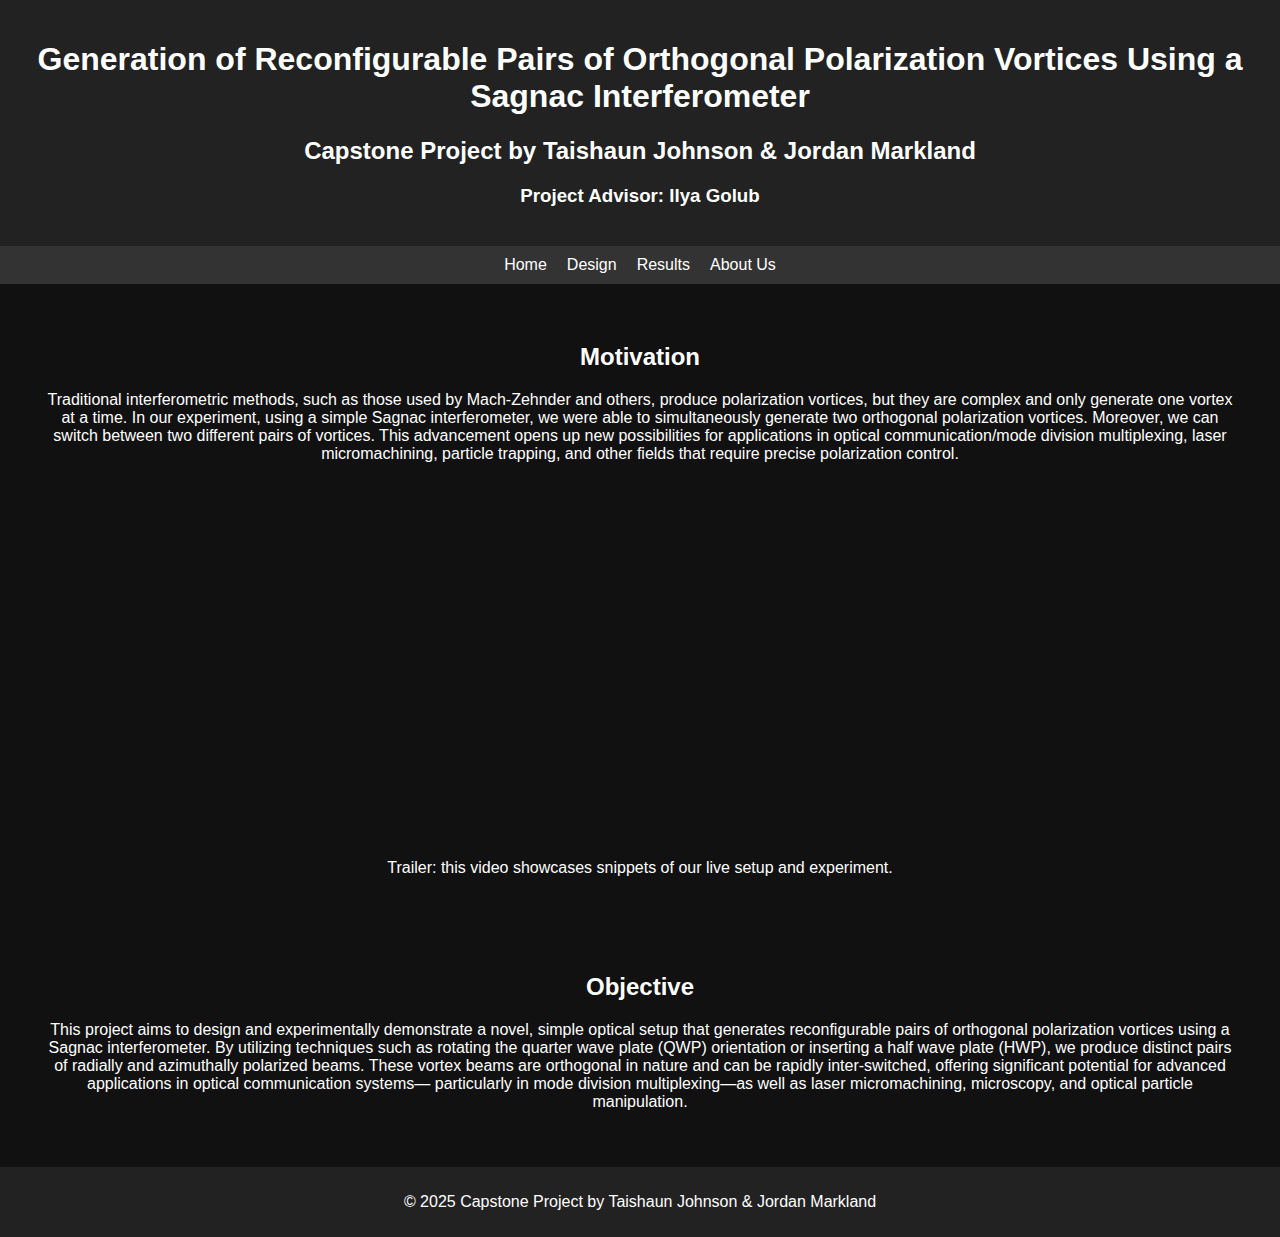
==== commit dba5347d: "Update index.html" ====
--- a/index.html
+++ b/index.html
@@ -50,11 +50,6 @@
         </div>
     </section>
 
-    <section id="abstract">
-        <h2>Abstract</h2>
-        <p>We propose and experimentally demonstrate a novel scheme generating pairs of orthogonal polarization vortices. A pair of radially and azimuthally polarized beams is produced in two Sagnac interferometer arms. The technique allows for reconfiguring the output polarization by rotating an intracavity wave plate or adjusting the input polarization.</p>
-    </section>
-
     <section id="objective">
       <h2>Objective</h2>
       <p>
